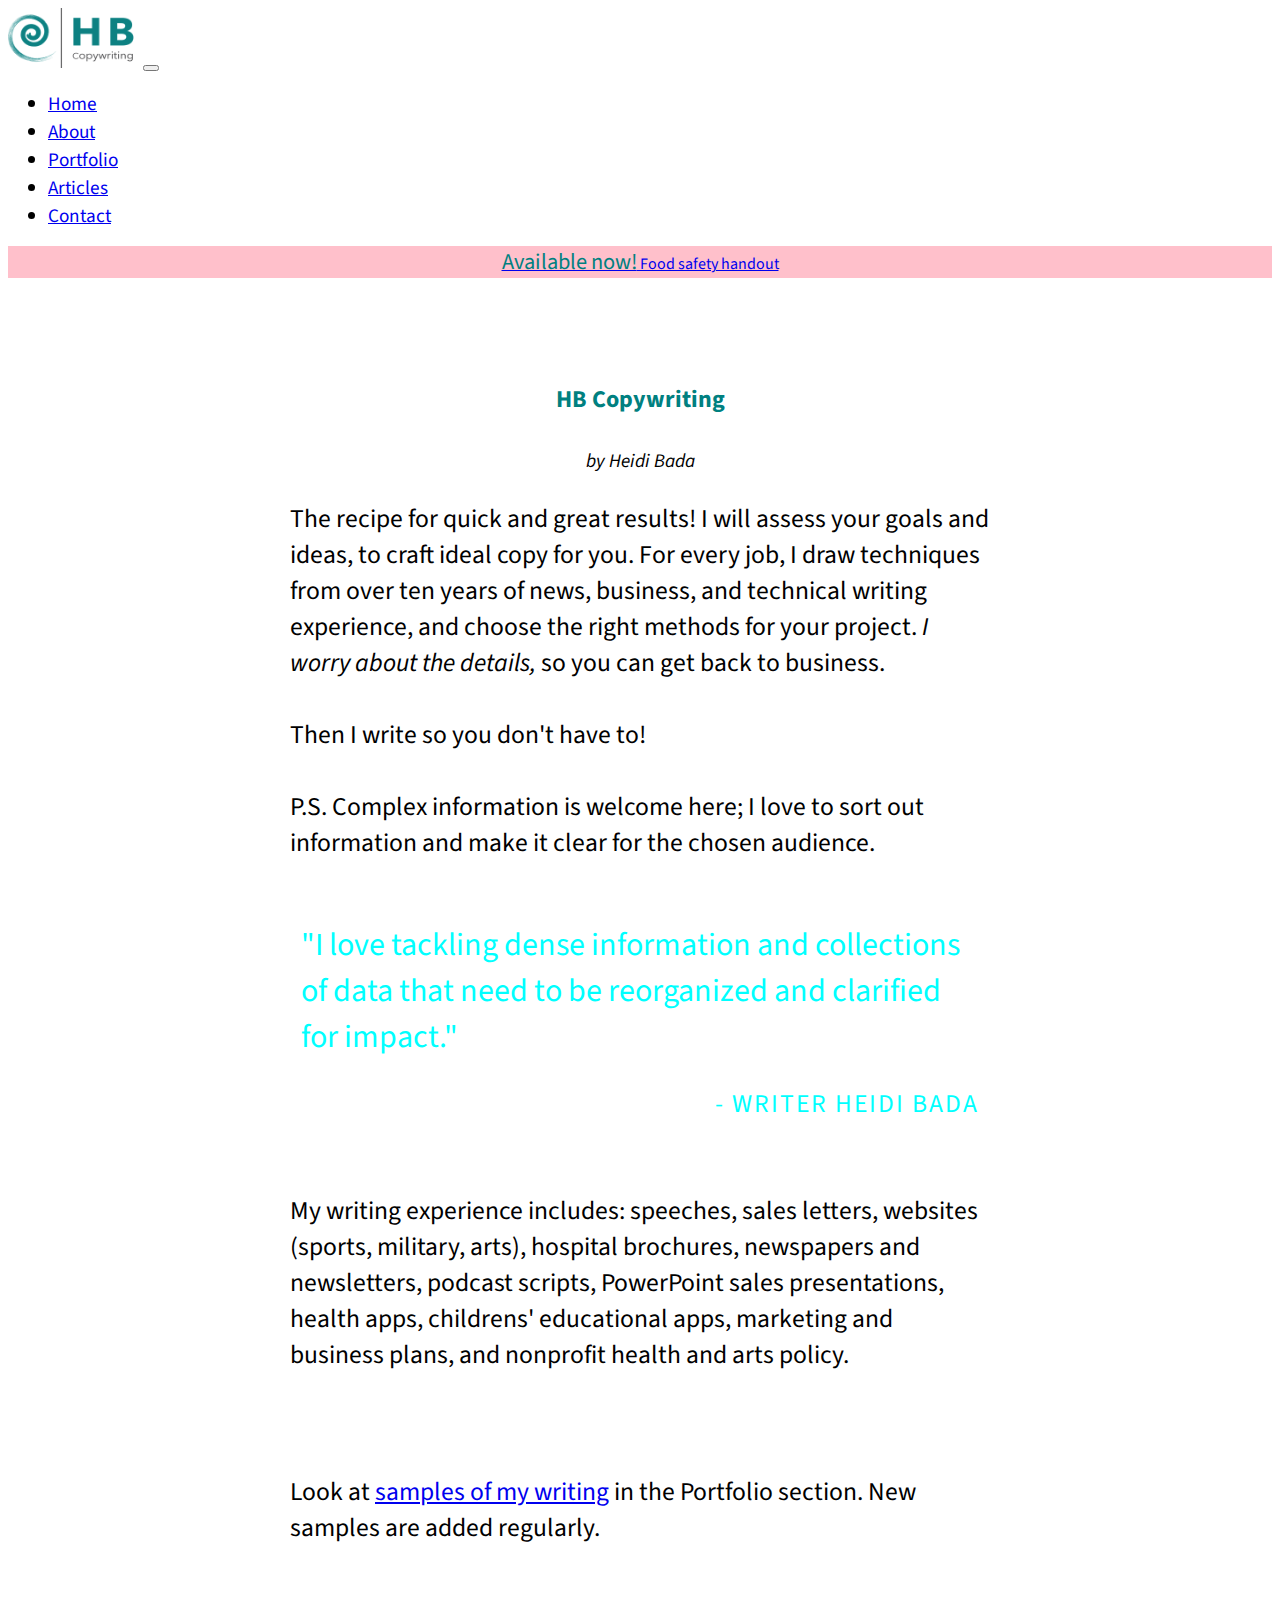
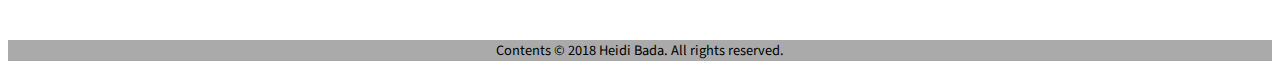
==== index.html @ 1de5a069 "Writing portfolio website uploaded to github" ====
<!DOCTYPE html>
<html>
<head>
  <title>HB Copywriting</title>
  <!-- include Google fonts -->
  <link href="https://fonts.googleapis.com/css?family=Source+Sans+Pro" rel="stylesheet">
  <!-- include bootstrap 4 -->
  <link rel="stylesheet" href="https://stackpath.bootstrapcdn.com/bootstrap/4.1.0/css/bootstrap.min.css" integrity="sha384-9gVQ4dYFwwWSjIDZnLEWnxCjeSWFphJiwGPXr1jddIhOegiu1FwO5qRGvFXOdJZ4" crossorigin="anonymous">
  <link rel="stylesheet" href="css/my.css">
  <!-- a bootstrap recommendation for responsive, touch-capable rendering -->
  <meta name="viewport" content="width=device-width, initial-scale=1">
</head>
<body>
  <nav class="navbar navbar-expand-lg navbar-light bg-light" style="margin-bottom: 4rem;">
    <div class="container-fluid">
      <a class="navbar-brand" href="index.html"><img src="img/logo.png" alt="HB Copywriting logo" style="height: 60px;"/></a>
      <button class="navbar-toggler" type="button" data-toggle="collapse" data-target="#navbarNav" aria-controls="navbarNav" aria-expanded="false" aria-label="Toggle navigation">
        <span class="navbar-toggler-icon"></span>
      </button>
      <div class="collapse navbar-collapse" id="navbarNav">
        <ul class="navbar-nav">
          <li class="nav-item">
            <a class="nav-link" href="http://hbadacopy.com">Home</a>
          </li>
          <li class="nav-item">
            <a class="nav-link" href="about.html">About</a>
          </li>
          <li class="nav-item">
            <a class="nav-link" href="portfolio.html">Portfolio</a>
          </li>
          <li class="nav-item">
            <a class="nav-link" href="articles.html">Articles</a>
          </li>
          <li class="nav-item">
            <a class="nav-link" href="contact.html">Contact</a>
          </li>
        </ul>
      </div>
    </div><!-- container close -->

    <!-- announcement button -->
    <div style="background-color: pink;">
      <a href="https://drive.google.com/file/d/1m7wuBffGxupD6MRYCy1a73RTkAyZGnnP/view">
        <div style="text-align: center;">
          <span style="color: teal; font-size: 1.4em;">Available now!</span>
          Food safety handout
        </div>
      </a>
    </div>
  </nav>

  <div class="container">
    <h2>HB Copywriting</h2>
    <p style="text-align: center;"><em>by Heidi Bada</em></p>
    <section class="container">
      <p style="font-size: 1.6rem;">
        The recipe for quick and great results!
        I will assess your goals and ideas, to craft ideal copy for you.
        For every job, I draw techniques from over ten years of
        news, business, and technical writing experience, and choose the right
        methods for your project. <em>I worry about the details,</em> so you can get back to business.
        <br /><br />
        Then I write so you don't have to!
        <br /><br />
        P.S. Complex information is welcome here; I love to sort out information and make it clear for the chosen audience.
      </p>
    </section><!-- paragraph 1 end -->
  </div>

  <section class="container">
    <aside style="color: aqua; margin: 0 20%;">
      <blockquote>
        <span style="font-size: 2rem;">
          "I love tackling dense information and collections of data that need to be reorganized and clarified for impact."
        </span>
        <br />
        <div style="text-align: right;">
          <p style="font-size: 1.6rem;">
            <author>- writer Heidi Bada</author>
          </p>
        </div>
      </blockquote>
    </aside>
  </section><!-- pullquote end -->

  <div class="container">
    <section class="container">
      <p style="font-size: 1.6rem;">
        My writing experience includes: speeches, sales letters, websites (sports, military, arts), hospital brochures,
        newspapers and newsletters, podcast scripts, PowerPoint sales presentations,
        health apps, childrens' educational apps, marketing and business plans, and nonprofit health and arts policy.
      </p>
    </section><!-- paragraph 2 end -->
  </div>

  <div class="container jumbotron">
    <section class="container">
      <p style="font-size: 1.6rem;">
        Look at <a href="portfolio.html">samples of my writing</a> in the Portfolio section.
        New samples are added regularly.
      </p>
    </section><!-- paragraph 3 end -->
  </div>

  <!-- footer Start -->
  <footer style="background: #aaa; margin-top: 3rem;">
    <div class="container-fluid">
      <div class="row">
        <div class="col-md-12">
          <p style="text-align: center; margin-top: 20px;">Contents &copy; 2018 Heidi Bada. All rights reserved.</p>
        </div>
      </div>
    </div>
  </footer>

  <!-- needed for bootstrap 4.1.1 components including navbar -->
  <script src="https://code.jquery.com/jquery-3.3.1.slim.min.js" integrity="sha384-q8i/X+965DzO0rT7abK41JStQIAqVgRVzpbzo5smXKp4YfRvH+8abtTE1Pi6jizo" crossorigin="anonymous"></script>
  <script src="https://cdnjs.cloudflare.com/ajax/libs/popper.js/1.14.0/umd/popper.min.js" integrity="sha384-cs/chFZiN24E4KMATLdqdvsezGxaGsi4hLGOzlXwp5UZB1LY//20VyM2taTB4QvJ" crossorigin="anonymous"></script>
  <script src="https://stackpath.bootstrapcdn.com/bootstrap/4.1.0/js/bootstrap.min.js" integrity="sha384-uefMccjFJAIv6A+rW+L4AHf99KvxDjWSu1z9VI8SKNVmz4sk7buKt/6v9KI65qnm" crossorigin="anonymous"></script>
</body>
</html>
---- css/my.css ----
body {
  font-family: 'Source Sans Pro';
}

h2 {
  text-align: center;
  color: teal;
  padding-top: 0;
  margin-bottom: 30px;
}

p, li {
  font-size: 1.2rem;
}

div.container {
  max-width: 700px;
  width: 80%; /* combined with max-width above and margin ...auto below,
      makes body centred and not full width, and closer to edge when <700px wide */
  padding: 20px; /* this puts a padding inside the body box */
  margin: 10px auto;
}

author {
  text-transform: uppercase;
  letter-spacing: 2px;
}

hr {
  background: teal;
}

/* portfolio page */

img.portfolio {
  width: 100%;
  padding: 2%;
  border: 2px solid #ddd;
}

/* footer */

footer.container {
  background-color: #777;
}

footer p {
  font-size: .9rem;
}
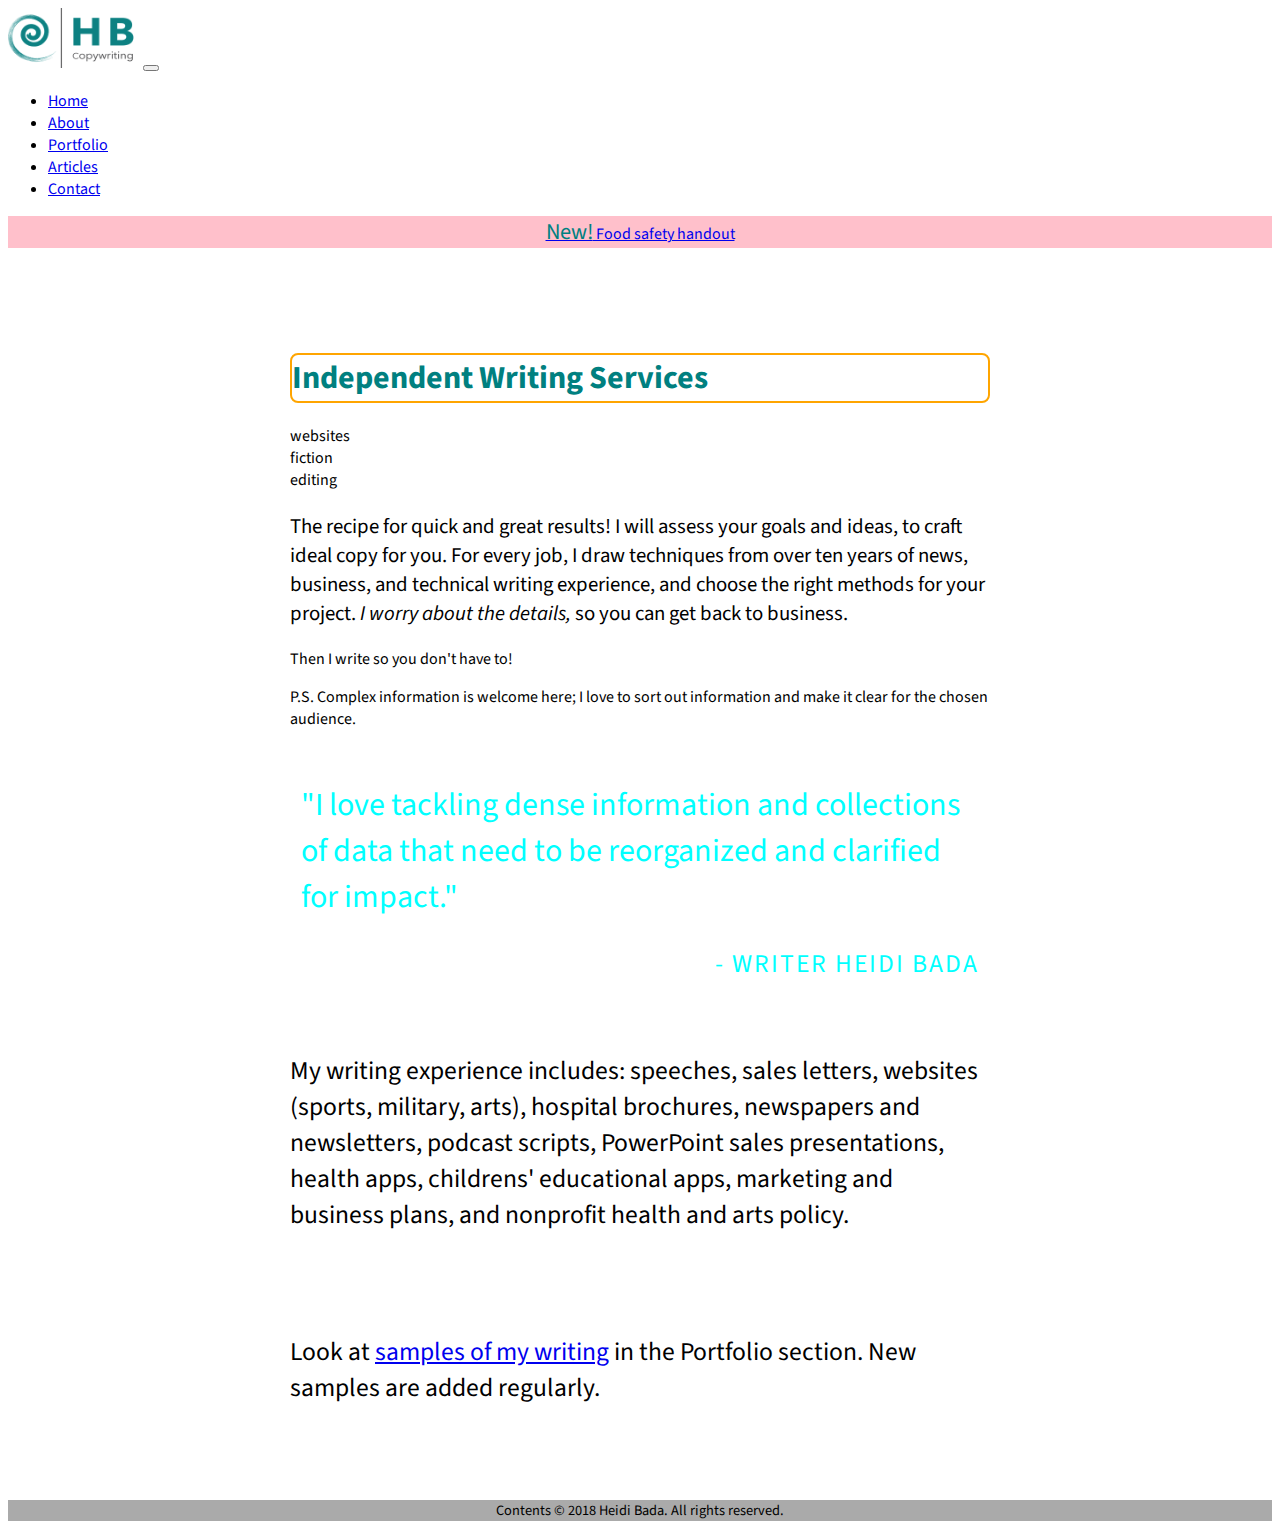
==== commit 388192be: "added jQuery and minor bootstrap to home page" ====
--- a/index.html
+++ b/index.html
@@ -1,7 +1,7 @@
 <!DOCTYPE html>
 <html>
 <head>
-  <title>HB Copywriting</title>
+  <title>HB Independent Writing Services</title>
   <!-- include Google fonts -->
   <link href="https://fonts.googleapis.com/css?family=Source+Sans+Pro" rel="stylesheet">
   <!-- include bootstrap 4 -->
@@ -9,6 +9,8 @@
   <link rel="stylesheet" href="css/my.css">
   <!-- a bootstrap recommendation for responsive, touch-capable rendering -->
   <meta name="viewport" content="width=device-width, initial-scale=1">
+  <!-- include jQuery -->
+  <script src="https://code.jquery.com/jquery-3.4.1.min.js" integrity="sha256-CSXorXvZcTkaix6Yvo6HppcZGetbYMGWSFlBw8HfCJo=" crossorigin="anonymous"></script>
 </head>
 <body>
   <nav class="navbar navbar-expand-lg navbar-light bg-light" style="margin-bottom: 4rem;">
@@ -20,7 +22,7 @@
       <div class="collapse navbar-collapse" id="navbarNav">
         <ul class="navbar-nav">
           <li class="nav-item">
-            <a class="nav-link" href="http://hbadacopy.com">Home</a>
+            <a class="nav-link" href="#">Home</a>
           </li>
           <li class="nav-item">
             <a class="nav-link" href="about.html">About</a>
@@ -42,7 +44,7 @@
     <div style="background-color: pink;">
       <a href="https://drive.google.com/file/d/1m7wuBffGxupD6MRYCy1a73RTkAyZGnnP/view">
         <div style="text-align: center;">
-          <span style="color: teal; font-size: 1.4em;">Available now!</span>
+          <span style="color: teal; font-size: 1.4em;">New!</span>
           Food safety handout
         </div>
       </a>
@@ -50,20 +52,29 @@
   </nav>
 
   <div class="container">
-    <h2>HB Copywriting</h2>
-    <p style="text-align: center;"><em>by Heidi Bada</em></p>
+    <h1 class="text-center pb-2">Independent Writing Services</h1>
+    <div class="row pb-5">
+      <div class="col-md-4 text-center">websites</div>
+      <div class="col-md-4 text-center">fiction</div>
+      <div class="col-md-4 text-center">editing</div>
+    </div>
     <section class="container">
-      <p style="font-size: 1.6rem;">
-        The recipe for quick and great results!
-        I will assess your goals and ideas, to craft ideal copy for you.
-        For every job, I draw techniques from over ten years of
-        news, business, and technical writing experience, and choose the right
-        methods for your project. <em>I worry about the details,</em> so you can get back to business.
-        <br /><br />
-        Then I write so you don't have to!
-        <br /><br />
-        P.S. Complex information is welcome here; I love to sort out information and make it clear for the chosen audience.
-      </p>
+      <div class="row">
+        <div class="col-md-8">
+          <p style="font-size: 1.3rem;">
+            The recipe for quick and great results!
+            I will assess your goals and ideas, to craft ideal copy for you.
+            For every job, I draw techniques from over ten years of
+            news, business, and technical writing experience, and choose the right
+            methods for your project. <em>I worry about the details,</em> so you can get back to business.
+          </p>
+        </div>
+        <div class="col-md-4">
+          <p>Then I write so you don't have to!</p>
+          <p>P.S. Complex information is welcome here; I love to sort out information and make it clear for the chosen audience.</p>
+        </div>
+      </div>
+
     </section><!-- paragraph 1 end -->
   </div>
 
@@ -117,5 +128,6 @@
   <script src="https://code.jquery.com/jquery-3.3.1.slim.min.js" integrity="sha384-q8i/X+965DzO0rT7abK41JStQIAqVgRVzpbzo5smXKp4YfRvH+8abtTE1Pi6jizo" crossorigin="anonymous"></script>
   <script src="https://cdnjs.cloudflare.com/ajax/libs/popper.js/1.14.0/umd/popper.min.js" integrity="sha384-cs/chFZiN24E4KMATLdqdvsezGxaGsi4hLGOzlXwp5UZB1LY//20VyM2taTB4QvJ" crossorigin="anonymous"></script>
   <script src="https://stackpath.bootstrapcdn.com/bootstrap/4.1.0/js/bootstrap.min.js" integrity="sha384-uefMccjFJAIv6A+rW+L4AHf99KvxDjWSu1z9VI8SKNVmz4sk7buKt/6v9KI65qnm" crossorigin="anonymous"></script>
+  <script type="text/javascript" src="js/mods.js"></script>
 </body>
 </html>
--- a/css/my.css
+++ b/css/my.css
@@ -1,16 +1,5 @@
 body {
   font-family: 'Source Sans Pro';
-}
-
-h2 {
-  text-align: center;
-  color: teal;
-  padding-top: 0;
-  margin-bottom: 30px;
-}
-
-p, li {
-  font-size: 1.2rem;
 }
 
 div.container {
